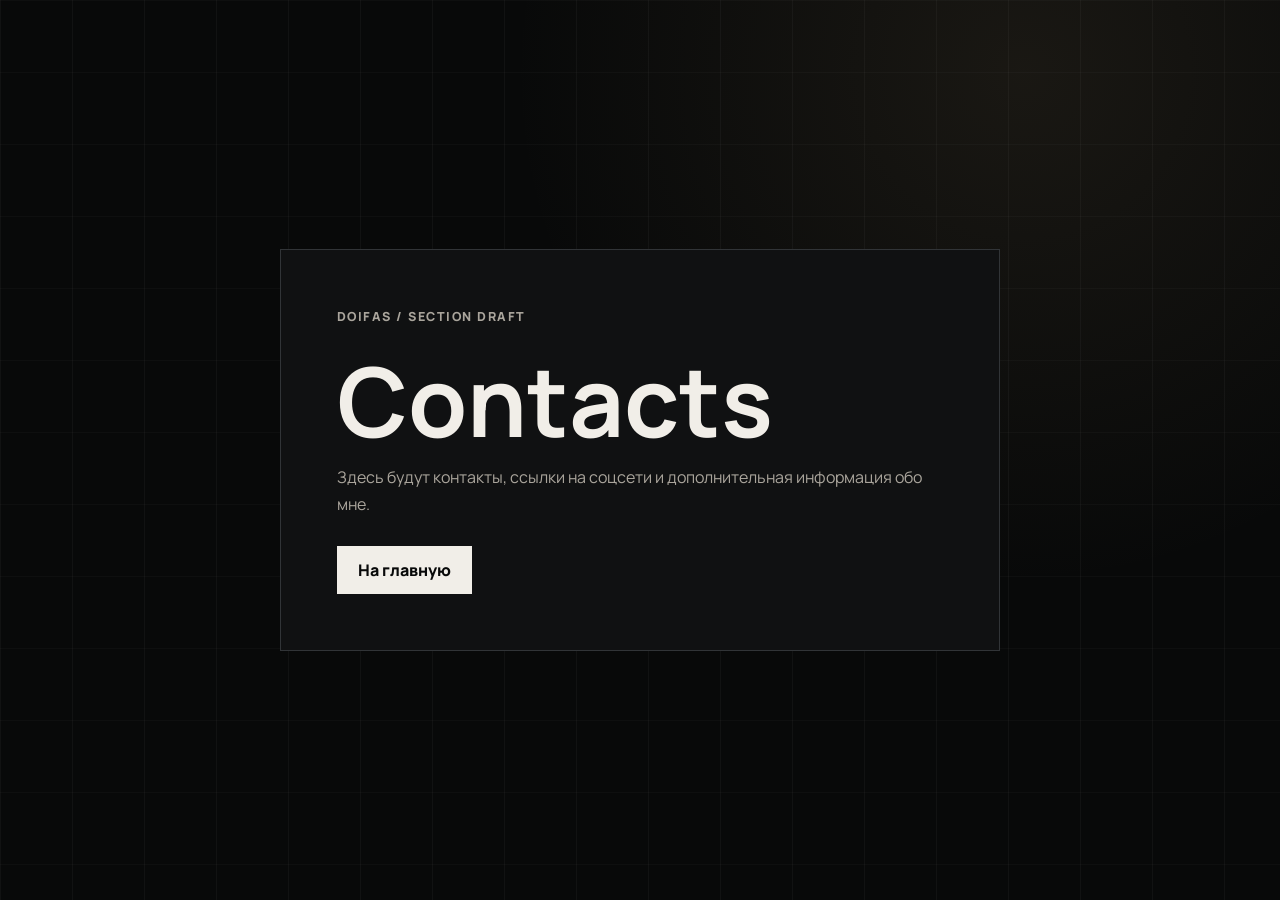
==== about.html @ 1c5f535f "Initial doifas.dev" ====
<!doctype html>
<html lang="ru">
  <head>
    <meta charset="UTF-8" />
    <meta name="viewport" content="width=device-width, initial-scale=1.0" />
    <title>DOIFAS — About / Contacts</title>
    <link rel="preconnect" href="https://fonts.googleapis.com" />
    <link rel="preconnect" href="https://fonts.gstatic.com" crossorigin />
    <link href="https://fonts.googleapis.com/css2?family=Manrope:wght@400;700;800&display=swap" rel="stylesheet" />
    <link rel="stylesheet" href="styles.css" />
  </head>
  <body class="stub-page">
    <main class="stub-card">
      <p class="eyebrow">DOIFAS / Section draft</p>
      <h1>Contacts</h1>
      <!-- TODO: заменить контакты и добавить короткую расширенную биографию. -->
      <p>Здесь будут контакты, ссылки на соцсети и дополнительная информация обо мне.</p>
      <a class="button button--primary" href="index.html">На главную</a>
    </main>
  </body>
</html>
---- styles.css ----
@property --theme-bg {
  syntax: "<color>";
  inherits: true;
  initial-value: #080909;
}

@property --theme-grid-v {
  syntax: "<color>";
  inherits: true;
  initial-value: rgba(255, 255, 255, 0.035);
}

@property --theme-grid-h {
  syntax: "<color>";
  inherits: true;
  initial-value: rgba(255, 255, 255, 0.025);
}

@property --theme-glow {
  syntax: "<color>";
  inherits: true;
  initial-value: rgba(169, 143, 102, 0.11);
}

@property --theme-header {
  syntax: "<color>";
  inherits: true;
  initial-value: rgba(8, 9, 9, 0.88);
}

@property --theme-paper-opacity {
  syntax: "<number>";
  inherits: true;
  initial-value: 0;
}

:root {
  --grid-x: 0px;
  --grid-y: 0px;
  --theme-bg: #080909;
  --theme-grid-v: rgba(255, 255, 255, 0.035);
  --theme-grid-h: rgba(255, 255, 255, 0.025);
  --theme-glow: rgba(169, 143, 102, 0.11);
  --theme-header: rgba(8, 9, 9, 0.88);
  --theme-paper-opacity: 0;
  --bg: #080909;
  --surface: #101112;
  --surface-strong: #17191a;
  --surface-muted: #202224;
  --line: #313437;
  --line-soft: rgba(255, 255, 255, 0.08);
  --text: #f1eee8;
  --muted: #aaa59c;
  --muted-strong: #d0cbc2;
  --accent: #a98f66;
  --accent-dark: #514633;
  --shadow: rgba(0, 0, 0, 0.42);
  --max-width: 1180px;
  --radius: 8px;
}

* {
  box-sizing: border-box;
}

html {
  scroll-behavior: smooth;
  transition:
    --theme-bg 920ms cubic-bezier(0.2, 0.78, 0.25, 1),
    --theme-grid-v 920ms cubic-bezier(0.2, 0.78, 0.25, 1),
    --theme-grid-h 920ms cubic-bezier(0.2, 0.78, 0.25, 1),
    --theme-glow 920ms cubic-bezier(0.2, 0.78, 0.25, 1),
    --theme-header 920ms cubic-bezier(0.2, 0.78, 0.25, 1);
}

body {
  min-width: 320px;
  margin: 0;
  color: var(--text);
  background:
    linear-gradient(90deg, var(--theme-grid-v) 1px, transparent 1px) var(--grid-x) var(--grid-y) / 72px 72px,
    linear-gradient(var(--theme-grid-h) 1px, transparent 1px) var(--grid-x) var(--grid-y) / 72px 72px,
    radial-gradient(circle at 80% 8%, var(--theme-glow), transparent 32rem),
    var(--theme-bg);
  font-family: "Manrope", "Inter", "IBM Plex Sans", Arial, sans-serif;
  letter-spacing: 0;
}

body.page {
  overflow-x: hidden;
}

body.page::before {
  content: "";
  position: fixed;
  inset: 0;
  z-index: -1;
  pointer-events: none;
  opacity: var(--theme-paper-opacity);
  background:
    radial-gradient(ellipse at 18% 22%, rgba(255, 248, 231, 0.42), transparent 34rem),
    radial-gradient(ellipse at 88% 14%, rgba(185, 143, 101, 0.18), transparent 30rem),
    linear-gradient(102deg, transparent 0 16%, rgba(120, 94, 66, 0.065) 16.1% 16.25%, transparent 16.35% 48%, rgba(120, 94, 66, 0.05) 48.1% 48.25%, transparent 48.35% 100%),
    radial-gradient(circle at 30% 40%, rgba(77, 59, 42, 0.09) 0 1px, transparent 1px);
  background-size: auto, auto, auto, 26px 26px;
  transition: opacity 920ms cubic-bezier(0.2, 0.78, 0.25, 1);
}

.page-transition {
  position: fixed;
  inset: 0;
  z-index: 1000;
  pointer-events: none;
  opacity: 0;
  background:
    radial-gradient(circle at 76% 24%, rgba(147, 119, 86, 0.22), transparent 34rem),
    linear-gradient(135deg, rgba(7, 8, 8, 0.1) 0%, rgba(22, 20, 18, 0.82) 45%, rgba(104, 92, 74, 0.9) 72%, rgba(14, 12, 11, 0.96) 100%);
  backdrop-filter: blur(0);
  transition:
    opacity 760ms cubic-bezier(0.22, 0.82, 0.28, 1),
    backdrop-filter 760ms cubic-bezier(0.22, 0.82, 0.28, 1);
}

.page-transition::before {
  content: "";
  position: absolute;
  inset: 0;
  opacity: 0.1;
  background-image:
    linear-gradient(rgba(255, 255, 255, 0.07) 1px, transparent 1px),
    linear-gradient(90deg, rgba(255, 255, 255, 0.05) 1px, transparent 1px);
  background-size: 96px 96px;
  mix-blend-mode: screen;
}

.page-transition::after {
  content: "";
  position: absolute;
  inset: 0;
  opacity: 0.13;
  background-image:
    radial-gradient(circle at 20% 30%, rgba(255, 255, 255, 0.18) 0 1px, transparent 1px),
    radial-gradient(circle at 70% 60%, rgba(0, 0, 0, 0.22) 0 1px, transparent 1px);
  background-size: 18px 18px, 23px 23px;
}

.is-transitioning .page-transition {
  opacity: 1;
  backdrop-filter: blur(5px);
}

.is-transitioning.transition-novel .page-transition {
  background:
    radial-gradient(circle at 72% 18%, rgba(237, 223, 199, 0.26), transparent 35rem),
    linear-gradient(135deg, rgba(7, 8, 8, 0.42) 0%, rgba(61, 58, 52, 0.74) 36%, rgba(190, 179, 159, 0.78) 68%, rgba(218, 207, 188, 0.86) 100%);
}

.is-transitioning.transition-novel .page-transition::before {
  opacity: 0.34;
  background:
    linear-gradient(115deg, rgba(7, 8, 8, 0.86) 0%, rgba(67, 63, 55, 0.76) 34%, rgba(188, 177, 157, 0.68) 62%, rgba(232, 224, 210, 0.72) 100%),
    linear-gradient(rgba(63, 55, 47, 0.12) 1px, transparent 1px),
    linear-gradient(90deg, rgba(63, 55, 47, 0.1) 1px, transparent 1px);
  background-position: 0 0, 0 0, 0 0;
  background-size: 220% 100%, 96px 96px, 96px 96px;
  animation: novel-veil-drift 920ms cubic-bezier(0.2, 0.78, 0.25, 1) both;
  mix-blend-mode: normal;
}

.is-transitioning.transition-novel {
  --theme-bg: #e2dacb;
  --theme-grid-v: rgba(76, 66, 55, 0);
  --theme-grid-h: rgba(76, 66, 55, 0);
  --theme-glow: rgba(194, 160, 119, 0.24);
  --theme-header: rgba(224, 216, 202, 0.86);
  --theme-paper-opacity: 1;
  --accent: #94714e;
  --accent-dark: #d5c5aa;
}

.is-transitioning.transition-seversk {
  --theme-bg: #080a09;
  --theme-grid-v: rgba(132, 145, 97, 0.045);
  --theme-grid-h: rgba(132, 145, 97, 0.03);
  --theme-glow: rgba(101, 116, 76, 0.24);
  --theme-header: rgba(8, 10, 9, 0.92);
  --theme-paper-opacity: 0;
  --accent: #8f9a69;
  --accent-dark: #171b14;
}

.is-transitioning.transition-seversk .page-transition {
  background:
    radial-gradient(circle at 74% 18%, rgba(119, 132, 87, 0.2), transparent 32rem),
    radial-gradient(circle at 16% 82%, rgba(68, 76, 62, 0.2), transparent 28rem),
    linear-gradient(135deg, rgba(5, 7, 7, 0.16) 0%, rgba(12, 15, 14, 0.82) 38%, rgba(40, 45, 38, 0.9) 72%, rgba(9, 11, 10, 0.97) 100%);
}

.is-transitioning.transition-seversk .page-transition::before {
  opacity: 0.24;
  background:
    radial-gradient(ellipse at 20% 34%, transparent 0 38px, rgba(143, 154, 105, 0.14) 39px 40px, transparent 41px 74px),
    radial-gradient(ellipse at 70% 58%, transparent 0 46px, rgba(143, 154, 105, 0.11) 47px 48px, transparent 49px 88px),
    linear-gradient(108deg, transparent 0 26%, rgba(143, 154, 105, 0.11) 26.1% 26.22%, transparent 26.32% 62%, rgba(143, 154, 105, 0.08) 62.1% 62.22%, transparent 62.32% 100%),
    linear-gradient(rgba(143, 154, 105, 0.065) 1px, transparent 1px),
    linear-gradient(90deg, rgba(143, 154, 105, 0.045) 1px, transparent 1px);
  background-position: 0 0, 0 0, 0 0, 0 0, 0 0;
  background-size: 420px 280px, 520px 340px, 220% 100%, 120px 120px, 120px 120px;
  animation: seversk-veil-drift 880ms cubic-bezier(0.2, 0.78, 0.25, 1) both;
  mix-blend-mode: normal;
}

.is-transitioning.transition-home {
  --theme-bg: #050606;
  --theme-grid-v: rgba(255, 255, 255, 0.034);
  --theme-grid-h: rgba(255, 255, 255, 0.024);
  --theme-glow: rgba(169, 143, 102, 0.12);
  --theme-header: rgba(5, 6, 6, 0.86);
  --theme-paper-opacity: 0;
}

.is-transitioning.transition-home .page-transition {
  background:
    radial-gradient(circle at 22% 18%, rgba(169, 143, 102, 0.08), transparent 30rem),
    linear-gradient(135deg, rgba(31, 33, 32, 0.78) 0%, rgba(11, 12, 12, 0.9) 46%, rgba(5, 6, 6, 0.98) 100%);
}

.is-transitioning.transition-home .page-transition::before {
  opacity: 0.16;
}

@keyframes novel-veil-drift {
  from {
    background-position: 0% 0, 0 0, 0 0;
  }

  to {
    background-position: 100% 0, 10px 6px, 10px 6px;
  }
}

@keyframes seversk-veil-drift {
  from {
    background-position: 0 0, 0 0, 0% 0, 0 0, 0 0;
  }

  to {
    background-position: 18px 10px, -16px 12px, 100% 0, 8px 8px, 8px 8px;
  }
}

a {
  color: inherit;
  text-decoration: none;
}

.site-shell {
  width: min(100% - 32px, var(--max-width));
  margin: 0 auto;
}

.site-header {
  position: sticky;
  top: 0;
  z-index: 10;
  display: flex;
  align-items: center;
  justify-content: space-between;
  min-height: 76px;
  border-bottom: 1px solid var(--line-soft);
  background: var(--theme-header);
  backdrop-filter: blur(18px);
}

.brand-mark {
  display: inline-flex;
  align-items: center;
  gap: 12px;
  font-weight: 800;
  letter-spacing: 0;
}

.brand-mark__symbol {
  display: grid;
  width: 52px;
  height: 34px;
  place-items: center;
  overflow: hidden;
  border: 1px solid var(--line);
  background: transparent;
}

.brand-mark__symbol img {
  display: block;
  width: 88%;
  height: 88%;
  object-fit: contain;
}

.brand-mark__text {
  font-size: 0.95rem;
}

.site-nav {
  display: flex;
  align-items: center;
  gap: 8px;
}

.site-nav a {
  padding: 10px 12px;
  color: var(--muted);
  font-size: 0.9rem;
  font-weight: 700;
  transition: color 180ms ease, background-color 180ms ease;
}

.site-nav a:hover,
.site-nav a:focus-visible {
  background: rgba(255, 255, 255, 0.055);
  color: var(--text);
  outline: none;
}

.nav-toggle {
  display: none;
  width: 42px;
  height: 42px;
  border: 1px solid var(--line);
  background: var(--surface);
  color: var(--text);
  cursor: pointer;
}

.nav-toggle span {
  display: block;
  width: 18px;
  height: 2px;
  margin: 5px auto;
  background: currentColor;
  transition: transform 180ms ease;
}

.nav-toggle[aria-expanded="true"] span:first-child {
  transform: translateY(3.5px) rotate(45deg);
}

.nav-toggle[aria-expanded="true"] span:last-child {
  transform: translateY(-3.5px) rotate(-45deg);
}

.hero {
  display: grid;
  grid-template-columns: minmax(0, 1fr) 360px;
  gap: clamp(28px, 6vw, 76px);
  align-items: end;
  min-height: calc(100vh - 76px);
  padding: clamp(56px, 9vw, 118px) 0 clamp(48px, 7vw, 86px);
  border-bottom: 1px solid var(--line-soft);
}

.eyebrow {
  margin: 0 0 16px;
  color: var(--accent);
  font-size: 0.78rem;
  font-weight: 800;
  letter-spacing: 0.12em;
  text-transform: uppercase;
}

.hero h1 {
  margin: 0;
  max-width: 760px;
  font-size: clamp(3.25rem, 7.4vw, 7.15rem);
  line-height: 0.92;
  font-weight: 800;
  letter-spacing: 0;
}

.hero__identity {
  display: flex;
  flex-wrap: wrap;
  gap: 10px 18px;
  margin-top: 28px;
  color: var(--muted-strong);
  font-weight: 800;
}

.hero__identity span:first-child {
  color: var(--text);
}

.hero__text {
  max-width: 720px;
  margin: 28px 0 0;
  color: var(--muted);
  font-size: clamp(1.05rem, 1.55vw, 1.3rem);
  line-height: 1.62;
}

.hero__actions {
  display: flex;
  flex-wrap: wrap;
  gap: 12px;
  margin-top: 34px;
}

.button {
  display: inline-flex;
  align-items: center;
  justify-content: center;
  min-height: 48px;
  padding: 0 20px;
  border: 1px solid var(--line);
  font-weight: 800;
  transition: transform 180ms ease, border-color 180ms ease, background-color 180ms ease;
}

.button:hover,
.button:focus-visible {
  transform: translateY(-2px);
  outline: none;
}

.button--primary {
  background: var(--text);
  border-color: var(--text);
  color: var(--bg);
}

.button--secondary {
  background: rgba(255, 255, 255, 0.045);
  color: var(--text);
}

.button--secondary:hover,
.button--secondary:focus-visible {
  border-color: var(--accent);
}

.hero-panel {
  min-height: 360px;
  padding: 24px;
  border: 1px solid var(--line);
  background:
    linear-gradient(135deg, rgba(255, 255, 255, 0.07), transparent 38%),
    var(--surface);
  box-shadow: 0 24px 70px var(--shadow);
}

.hero-panel__line {
  width: 100%;
  height: 8px;
  margin-bottom: 90px;
  background: repeating-linear-gradient(
    90deg,
    var(--accent) 0 18px,
    var(--accent-dark) 18px 34px,
    var(--surface-muted) 34px 46px
  );
}

.hero-panel__label {
  display: block;
  margin-bottom: 8px;
  color: var(--muted);
  font-size: 0.78rem;
  font-weight: 800;
  text-transform: uppercase;
}

.hero-panel strong {
  display: block;
  max-width: 260px;
  font-size: 2rem;
  line-height: 1.05;
}

.hero-panel__grid {
  display: grid;
  grid-template-columns: 1fr 1fr;
  gap: 1px;
  margin-top: 32px;
  background: var(--line);
}

.hero-panel__grid span {
  min-height: 68px;
  padding: 12px;
  background: var(--surface-strong);
  color: var(--muted-strong);
  font-size: 0.82rem;
  font-weight: 800;
}

.section-block {
  padding: clamp(64px, 9vw, 112px) 0;
  border-bottom: 1px solid var(--line-soft);
}

.section-heading {
  max-width: 720px;
  margin-bottom: 34px;
}

.section-heading h2 {
  margin: 0;
  font-size: clamp(2.5rem, 6vw, 5.6rem);
  line-height: 0.95;
  font-weight: 800;
}

.section-heading--split {
  display: grid;
  grid-template-columns: minmax(0, 1fr) minmax(260px, 400px);
  gap: 28px;
  max-width: none;
  align-items: end;
}

.section-heading--split > p {
  margin: 0 0 8px;
  color: var(--muted);
  line-height: 1.6;
}

.section-lead {
  max-width: 930px;
  margin: 0;
  color: var(--muted-strong);
  font-size: clamp(1.18rem, 2vw, 1.6rem);
  line-height: 1.72;
}

.focus-grid {
  display: grid;
  grid-template-columns: repeat(4, minmax(0, 1fr));
  border: 1px solid var(--line);
  background: var(--line);
  gap: 1px;
}

.focus-card {
  min-height: 260px;
  padding: 24px;
  background: var(--surface);
  transition: background-color 180ms ease, transform 180ms ease;
}

.focus-card:hover {
  background: var(--surface-strong);
  transform: translateY(-2px);
}

.focus-card__number {
  color: var(--accent);
  font-weight: 800;
}

.focus-card h3 {
  margin: 76px 0 16px;
  font-size: 1.35rem;
  line-height: 1.1;
}

.focus-card p {
  margin: 0;
  color: var(--muted);
  line-height: 1.6;
}

.photo-grid {
  display: grid;
  grid-template-columns: repeat(6, minmax(0, 1fr));
  grid-auto-rows: 130px;
  gap: 12px;
}

.photo-tile {
  position: relative;
  overflow: hidden;
  min-height: 0;
  margin: 0;
  border: 1px solid var(--line);
  background: var(--surface-strong);
}

.photo-tile::before,
.photo-tile::after {
  content: "";
  position: absolute;
  pointer-events: none;
}

.photo-tile::before {
  inset: 0;
  z-index: 1;
  background:
    repeating-linear-gradient(0deg, rgba(255, 255, 255, 0.035) 0 1px, transparent 1px 3px),
    radial-gradient(circle at 20% 10%, rgba(255, 255, 255, 0.05), transparent 22rem);
  mix-blend-mode: overlay;
  opacity: 0.18;
}

.photo-tile::after {
  inset: 12px;
  z-index: 2;
  border: 1px solid rgba(255, 255, 255, 0.08);
}

.photo-tile img {
  display: block;
  width: 100%;
  height: 100%;
  object-fit: cover;
  filter: grayscale(1) contrast(1.05) brightness(0.82);
  transform: scale(1);
  transition: filter 520ms ease, transform 520ms ease;
}

.photo-tile:hover img,
.photo-tile:focus-within img {
  filter: grayscale(0) contrast(1.02) brightness(0.92);
  transform: scale(1.03);
}

.photo-tile figcaption {
  position: absolute;
  left: 18px;
  bottom: 16px;
  z-index: 3;
  color: var(--muted-strong);
  font-size: 0.78rem;
  font-weight: 800;
  letter-spacing: 0.12em;
  text-transform: uppercase;
  text-shadow: 0 2px 18px rgba(0, 0, 0, 0.62);
}

.photo-1 {
  grid-column: 1 / span 4;
  grid-row: 1 / span 3;
}

.photo-1 img {
  object-position: 50% 44%;
}

.photo-2 {
  grid-column: 5 / span 2;
  grid-row: 1 / span 4;
}

.photo-2 img {
  object-position: 62% 42%;
}

.photo-3 {
  grid-column: 1 / span 2;
  grid-row: 4 / span 3;
}

.photo-3 img {
  object-position: 50% 23%;
}

.photo-4 {
  grid-column: 3 / span 4;
  grid-row: 5 / span 2;
}

.photo-4 img {
  object-position: 50% 46%;
}

.gateway-grid {
  display: grid;
  grid-template-columns: repeat(4, minmax(0, 1fr));
  gap: 12px;
}

.gateway-card {
  --gateway-title-block: clamp(5.64rem, 9.03vw, 9.45rem);
  position: relative;
  display: flex;
  min-height: clamp(420px, 37vw, 520px);
  flex-direction: column;
  justify-content: space-between;
  overflow: hidden;
  padding: 24px;
  border: 1px solid var(--line);
  background:
    linear-gradient(135deg, rgba(255, 255, 255, 0.055), transparent 42%),
    var(--surface);
  transition: transform 220ms ease, border-color 220ms ease, background-color 220ms ease;
}

.gateway-card::before,
.gateway-card::after {
  content: "";
  position: absolute;
  inset: 0;
  pointer-events: none;
}

.gateway-card::before {
  z-index: 0;
  background-image: var(--project-cover);
  background-position: center;
  background-size: cover;
  opacity: 0.08;
  filter: grayscale(1) contrast(1.06) brightness(0.72);
  transform: scale(1.02);
  transition: opacity 520ms ease, transform 520ms ease;
}

.gateway-card::after {
  z-index: 1;
  background:
    linear-gradient(180deg, rgba(8, 9, 9, 0.72), rgba(8, 9, 9, 0.42) 42%, rgba(8, 9, 9, 0.9)),
    repeating-linear-gradient(0deg, rgba(255, 255, 255, 0.032) 0 1px, transparent 1px 4px);
  opacity: 0.9;
}

.gateway-card--seversk {
  --project-cover: url("images/projects/seversk-cover.jpg");
}

.gateway-card--visual-novel {
  --project-cover: url("images/projects/visual-novel-cover.jpg");
}

.gateway-card--music {
  --project-cover: url("images/projects/music-cover.jpg");
}

.gateway-card--resume {
  --project-cover: url("images/projects/resume-cover.jpg");
}

.gateway-card:hover,
.gateway-card:focus-visible {
  transform: translateY(-4px);
  border-color: rgba(169, 143, 102, 0.72);
  background: var(--surface-strong);
  outline: none;
}

.gateway-card:hover::before,
.gateway-card:focus-visible::before {
  opacity: 0.58;
  transform: scale(1.055);
}

.gateway-card__meta,
.gateway-card__content,
.gateway-card strong {
  position: relative;
  z-index: 2;
}

.gateway-card__meta {
  display: grid;
  min-height: 64px;
  gap: 8px;
}

.gateway-card__meta span {
  color: var(--accent);
  font-size: 0.72rem;
  font-weight: 800;
  letter-spacing: 0.1em;
  text-transform: uppercase;
}

.gateway-card__meta span:last-child {
  width: fit-content;
  padding-top: 10px;
  border-top: 1px solid rgba(255, 255, 255, 0.18);
  color: var(--muted-strong);
}

.gateway-card__content h3 {
  max-width: 12ch;
  margin: 0 0 16px;
  min-height: var(--gateway-title-block);
  display: flex;
  align-items: flex-end;
  font-size: clamp(2rem, 3.2vw, 3.35rem);
  line-height: 0.94;
  font-weight: 800;
}

.gateway-card--resume .gateway-card__content h3 {
  max-width: none;
  font-size: clamp(1.55rem, 1.85vw, 1.95rem);
  white-space: nowrap;
  overflow-wrap: normal;
}

.gateway-card__content p {
  margin: 0;
  color: var(--muted);
  font-size: 0.95rem;
  line-height: 1.58;
}

.gateway-card strong {
  color: var(--text);
  font-size: 0.82rem;
  letter-spacing: 0.08em;
  text-transform: uppercase;
}

.modal-backdrop {
  position: fixed;
  inset: 0;
  z-index: 900;
  display: grid;
  place-items: center;
  padding: 24px;
  background: rgba(0, 0, 0, 0.48);
  backdrop-filter: blur(8px);
  opacity: 0;
  pointer-events: none;
  transition: opacity 360ms ease;
}

.modal-backdrop.is-open {
  opacity: 1;
  pointer-events: auto;
}

.music-modal {
  position: relative;
  width: min(100%, 720px);
  max-height: min(86vh, 760px);
  overflow: auto;
  padding: clamp(28px, 5vw, 46px);
  border: 1px solid rgba(169, 143, 102, 0.36);
  background:
    linear-gradient(135deg, rgba(169, 143, 102, 0.08), transparent 42%),
    linear-gradient(180deg, rgba(23, 25, 26, 0.98), rgba(12, 13, 13, 0.98));
  box-shadow: 0 28px 90px rgba(0, 0, 0, 0.58);
  opacity: 0;
  transform: translateY(20px);
  transition: opacity 360ms ease, transform 360ms ease;
}

.modal-backdrop.is-open .music-modal {
  opacity: 1;
  transform: translateY(0);
}

.modal-close {
  position: absolute;
  top: 18px;
  right: 18px;
  min-height: 38px;
  padding: 0 14px;
  border: 1px solid var(--line);
  background: rgba(255, 255, 255, 0.035);
  color: var(--muted-strong);
  font: inherit;
  font-size: 0.78rem;
  font-weight: 800;
  letter-spacing: 0.08em;
  text-transform: uppercase;
  cursor: pointer;
  transition: border-color 180ms ease, transform 180ms ease, background-color 180ms ease;
}

.modal-close:hover,
.modal-close:focus-visible {
  transform: translateY(-2px);
  border-color: var(--accent);
  background: rgba(255, 255, 255, 0.06);
  outline: none;
}

.music-modal h2 {
  margin: 8px 0 10px;
  font-size: clamp(4.2rem, 11vw, 8.5rem);
  line-height: 0.82;
  font-weight: 800;
}

.music-modal__subtitle {
  margin: 0;
  color: var(--muted-strong);
  font-size: clamp(1rem, 2vw, 1.2rem);
  font-weight: 800;
}

.music-modal__copy {
  max-width: 520px;
  margin: 26px 0;
  color: var(--muted);
  font-size: 1.02rem;
  line-height: 1.62;
}

.music-links {
  display: grid;
  gap: 10px;
}

.music-links a {
  display: grid;
  grid-template-columns: minmax(0, 1fr) auto;
  gap: 8px 18px;
  align-items: end;
  min-height: 112px;
  padding: 18px;
  border: 1px solid var(--line);
  background:
    linear-gradient(135deg, rgba(255, 255, 255, 0.045), transparent 58%),
    rgba(255, 255, 255, 0.026);
  transition: transform 220ms ease, border-color 220ms ease, background-color 220ms ease;
}

.music-links a:hover,
.music-links a:focus-visible {
  transform: translateY(-3px);
  border-color: rgba(169, 143, 102, 0.72);
  background-color: rgba(255, 255, 255, 0.05);
  outline: none;
}

.music-links span,
.music-links strong {
  color: var(--text);
  font-weight: 800;
}

.music-links span {
  font-size: clamp(1.5rem, 3vw, 2.2rem);
  line-height: 1;
}

.music-links small {
  color: var(--muted);
  line-height: 1.4;
}

.music-links strong {
  grid-row: span 2;
  font-size: 0.78rem;
  letter-spacing: 0.08em;
  text-transform: uppercase;
}

body.is-modal-open {
  overflow: hidden;
}

.site-footer {
  display: flex;
  align-items: center;
  justify-content: space-between;
  gap: 24px;
  padding: 34px 0 44px;
  color: var(--muted);
}

.site-footer strong,
.site-footer span {
  display: block;
}

.site-footer strong {
  color: var(--text);
  font-size: 1.2rem;
}

.footer-links {
  display: flex;
  flex-wrap: wrap;
  gap: 14px;
}

.footer-links a {
  font-weight: 800;
  transition: color 180ms ease;
}

.footer-links a:hover,
.footer-links a:focus-visible {
  color: var(--accent);
  outline: none;
}

html.has-js .section-reveal {
  opacity: 0;
  transform: translateY(16px);
  transition: opacity 520ms ease, transform 520ms ease;
}

html.has-js .section-reveal.is-visible {
  opacity: 1;
  transform: translateY(0);
}

.stub-page {
  display: grid;
  min-height: 100vh;
  place-items: center;
  padding: 32px;
}

.stub-card {
  width: min(100%, 720px);
  padding: clamp(28px, 6vw, 56px);
  border: 1px solid var(--line);
  background: var(--surface);
}

.stub-card h1 {
  margin: 0 0 18px;
  font-size: clamp(2.6rem, 8vw, 6rem);
  line-height: 0.95;
}

.stub-card p {
  margin: 0 0 28px;
  color: var(--muted);
  line-height: 1.7;
}

/* INTERVIEW.LOG page */
.interview-page {
  --interview-surface: rgba(15, 16, 16, 0.88);
  --interview-surface-strong: rgba(20, 21, 21, 0.94);
  --interview-line: rgba(255, 255, 255, 0.12);
  --interview-line-soft: rgba(255, 255, 255, 0.075);
  --interview-muted: #aaa49a;
  --interview-title-size: clamp(4rem, 9vw, 8.25rem);
  --interview-question-size: clamp(1.55rem, 2.2vw, 2.45rem);
  --interview-body-size: clamp(1rem, 1.05vw, 1.12rem);
  background:
    radial-gradient(circle at 76% 8%, rgba(169, 143, 102, 0.1), transparent 30rem),
    linear-gradient(120deg, transparent 0 21%, rgba(255, 255, 255, 0.026) 21.05% 21.14%, transparent 21.24% 62%, rgba(169, 143, 102, 0.035) 62.05% 62.16%, transparent 62.26% 100%),
    linear-gradient(90deg, var(--theme-grid-v) 1px, transparent 1px) var(--grid-x) var(--grid-y) / 72px 72px,
    linear-gradient(var(--theme-grid-h) 1px, transparent 1px) var(--grid-x) var(--grid-y) / 72px 72px,
    var(--theme-bg);
}

.interview-shell {
  position: relative;
  z-index: 1;
}

.interview-log {
  display: grid;
  gap: clamp(42px, 7vw, 88px);
  padding-bottom: clamp(42px, 7vw, 86px);
}

.interview-hero {
  display: grid;
  min-height: min(760px, calc(100vh - 76px));
  align-content: center;
  padding: clamp(54px, 8vw, 110px) 0 clamp(42px, 6vw, 76px);
  border-bottom: 1px solid var(--interview-line-soft);
}

.interview-hero h1 {
  max-width: 100%;
  margin: 18px 0 0;
  color: var(--text);
  font-size: var(--interview-title-size);
  font-weight: 800;
  line-height: 0.82;
  white-space: nowrap;
  overflow-wrap: anywhere;
}

.interview-identity {
  display: flex;
  flex-wrap: wrap;
  gap: 10px 18px;
  margin-top: 28px;
  color: var(--text);
  font-weight: 800;
}

.interview-identity span {
  color: var(--muted-strong);
}

.interview-hero > p:not(.eyebrow) {
  max-width: 760px;
  margin: 34px 0 0;
  color: var(--interview-muted);
  font-size: clamp(1.08rem, 1.5vw, 1.32rem);
  line-height: 1.7;
}

.interview-grid {
  display: grid;
  grid-template-columns: repeat(2, minmax(0, 1fr));
  gap: 18px;
}

.interview-card {
  position: relative;
  min-height: 300px;
  padding: clamp(24px, 3.4vw, 42px);
  border: 1px solid var(--interview-line);
  background:
    linear-gradient(135deg, rgba(169, 143, 102, 0.07), transparent 46%),
    repeating-linear-gradient(0deg, rgba(255, 255, 255, 0.018) 0 1px, transparent 1px 5px),
    var(--interview-surface);
  transition: transform 260ms ease, border-color 260ms ease, background-color 260ms ease;
}

.interview-card::after {
  content: "";
  position: absolute;
  top: 18px;
  right: 18px;
  width: 34px;
  height: 1px;
  background: rgba(169, 143, 102, 0.42);
}

.interview-card:hover {
  transform: translateY(-3px);
  border-color: rgba(169, 143, 102, 0.32);
}

.interview-card span,
.interview-thanks .eyebrow {
  display: block;
  margin-bottom: 28px;
  color: var(--accent);
  font-size: 0.74rem;
  font-weight: 800;
  letter-spacing: 0.08em;
  text-transform: uppercase;
}

.interview-card h2,
.interview-thanks h2 {
  max-width: 820px;
  margin: 0;
  color: var(--text);
  font-size: var(--interview-question-size);
  font-weight: 800;
  line-height: 1.05;
}

.interview-card p,
.interview-thanks p:not(.eyebrow) {
  max-width: 760px;
  margin: 26px 0 0;
  color: var(--interview-muted);
  font-size: var(--interview-body-size);
  line-height: 1.76;
}

.interview-card--compact {
  min-height: 240px;
}

.interview-card--wide,
.interview-thanks {
  grid-column: 1 / -1;
}

.interview-thanks {
  padding: clamp(30px, 5vw, 58px);
  border: 1px solid rgba(169, 143, 102, 0.28);
  background:
    linear-gradient(135deg, rgba(169, 143, 102, 0.1), transparent 54%),
    var(--interview-surface-strong);
  box-shadow: 0 26px 80px rgba(0, 0, 0, 0.32);
}

@media (max-width: 920px) {
  .hero {
    grid-template-columns: 1fr;
    min-height: auto;
  }

  .hero-panel {
    min-height: auto;
  }

  .hero-panel__line {
    margin-bottom: 52px;
  }

  .focus-grid {
    grid-template-columns: repeat(2, minmax(0, 1fr));
  }

  .section-heading--split {
    grid-template-columns: 1fr;
  }

  .photo-grid {
    grid-template-columns: repeat(4, minmax(0, 1fr));
    grid-auto-rows: 120px;
  }

  .photo-1 {
    grid-column: 1 / span 4;
    grid-row: span 2;
  }

  .photo-2 {
    grid-column: 1 / span 2;
    grid-row: span 3;
  }

  .photo-3 {
    grid-column: 3 / span 2;
    grid-row: span 3;
  }

  .photo-4 {
    grid-column: 1 / span 4;
    grid-row: span 2;
  }

  .gateway-grid {
    grid-template-columns: 1fr 1fr;
  }

  .gateway-card {
    min-height: 430px;
  }

  .interview-grid {
    grid-template-columns: 1fr;
  }

  .interview-card {
    min-height: auto;
  }
}

@media (max-width: 680px) {
  .site-shell {
    width: min(100% - 22px, var(--max-width));
  }

  .site-header {
    min-height: 66px;
  }

  .nav-toggle {
    display: block;
  }

  .site-nav {
    position: absolute;
    top: 66px;
    right: 0;
    left: 0;
    display: none;
    flex-direction: column;
    align-items: stretch;
    padding: 10px;
    border: 1px solid var(--line);
    background: rgba(16, 17, 18, 0.98);
  }

  .site-nav.is-open {
    display: flex;
  }

  .site-nav a {
    padding: 14px;
  }

  .hero h1 {
    font-size: clamp(2.55rem, 13.5vw, 4.2rem);
  }

  .hero__identity {
    display: grid;
  }

  .hero__actions,
  .button {
    width: 100%;
  }

  .focus-grid,
  .photo-grid,
  .gateway-grid {
    grid-template-columns: 1fr;
  }

  .photo-grid {
    grid-auto-rows: auto;
  }

  .photo-tile {
    aspect-ratio: 1 / 1.08;
    grid-column: auto;
    grid-row: auto;
  }

  .gateway-card {
    min-height: 390px;
  }

  .modal-backdrop {
    padding: 16px;
  }

  .music-modal {
    padding: 28px;
  }

  .music-links a {
    grid-template-columns: 1fr;
    align-items: start;
  }

  .music-links strong {
    grid-row: auto;
  }

  .site-footer {
    align-items: flex-start;
    flex-direction: column;
  }

  .interview-page {
    --interview-title-size: clamp(3rem, 15vw, 4.8rem);
    --interview-question-size: clamp(1.45rem, 8vw, 2.1rem);
    --interview-body-size: 1rem;
  }

  .interview-log {
    gap: 34px;
  }

  .interview-hero {
    min-height: auto;
    padding-top: 44px;
  }

  .interview-hero h1 {
    white-space: normal;
  }

  .interview-identity {
    display: grid;
    gap: 8px;
  }

  .interview-card,
  .interview-thanks {
    padding: 22px;
  }

  .interview-card span,
  .interview-thanks .eyebrow {
    margin-bottom: 22px;
  }
}

@media (prefers-reduced-motion: reduce) {
  :root {
    --grid-x: 0px;
    --grid-y: 0px;
  }

  *,
  *::before,
  *::after {
    scroll-behavior: auto !important;
    transition-duration: 0.01ms !important;
    animation-duration: 0.01ms !important;
    animation-iteration-count: 1 !important;
  }
}

/* Visual Novel case page */
.case-page {
  background:
    linear-gradient(90deg, var(--theme-grid-v) 1px, transparent 1px) 0 0 / 72px 72px,
    linear-gradient(var(--theme-grid-h) 1px, transparent 1px) 0 0 / 72px 72px,
    radial-gradient(circle at 78% 10%, var(--theme-glow), transparent 34rem),
    var(--theme-bg);
}

.case-page.interview-page {
  background:
    radial-gradient(circle at 76% 8%, rgba(169, 143, 102, 0.1), transparent 30rem),
    linear-gradient(120deg, transparent 0 21%, rgba(255, 255, 255, 0.026) 21.05% 21.14%, transparent 21.24% 62%, rgba(169, 143, 102, 0.035) 62.05% 62.16%, transparent 62.26% 100%),
    linear-gradient(90deg, var(--theme-grid-v) 1px, transparent 1px) var(--grid-x) var(--grid-y) / 72px 72px,
    linear-gradient(var(--theme-grid-h) 1px, transparent 1px) var(--grid-x) var(--grid-y) / 72px 72px,
    var(--theme-bg);
}

.visual-novel-case {
  --novel-bg: #e6dece;
  --novel-surface: rgba(250, 244, 231, 0.76);
  --novel-text: #1c1915;
  --novel-muted: #6d6253;
  --novel-accent: #9a714c;
  --novel-border: rgba(112, 86, 60, 0.18);
  --novel-shadow: 0 22px 70px rgba(92, 69, 46, 0.13);
  --theme-bg: var(--novel-bg);
  --theme-grid-v: rgba(76, 66, 55, 0);
  --theme-grid-h: rgba(76, 66, 55, 0);
  --theme-glow: rgba(204, 167, 119, 0.2);
  --theme-header: rgba(247, 239, 224, 0.94);
  --theme-paper-opacity: 1;
  --bg: var(--novel-bg);
  --surface: var(--novel-surface);
  --surface-strong: rgba(255, 250, 239, 0.88);
  --surface-muted: #d8cdb9;
  --line: var(--novel-border);
  --line-soft: rgba(112, 86, 60, 0.13);
  --text: var(--novel-text);
  --muted: var(--novel-muted);
  --muted-strong: #4b4237;
  --accent: var(--novel-accent);
  --accent-dark: #d7c1a1;
  --shadow: rgba(92, 69, 46, 0.13);
  --vn-warm: var(--novel-accent);
  --vn-soft: #514536;
  --vn-panel: var(--novel-surface);
}

.page-novel {
  background:
    radial-gradient(ellipse at 14% 16%, rgba(255, 250, 235, 0.82), transparent 36rem),
    radial-gradient(ellipse at 92% 8%, rgba(188, 137, 91, 0.13), transparent 34rem),
    radial-gradient(ellipse at 70% 80%, rgba(123, 97, 70, 0.08), transparent 38rem),
    linear-gradient(98deg, transparent 0 15%, rgba(118, 92, 62, 0.055) 15.05% 15.18%, transparent 15.28% 52%, rgba(118, 92, 62, 0.042) 52.05% 52.18%, transparent 52.28% 100%),
    radial-gradient(circle at 40% 30%, rgba(63, 49, 35, 0.055) 0 1px, transparent 1px),
    var(--novel-bg);
  background-size: auto, auto, auto, auto, 24px 24px, auto;
}

.page-novel .case-shell {
  position: relative;
  z-index: 1;
  animation: novel-page-in 560ms cubic-bezier(0.2, 0.78, 0.25, 1) both;
}

@keyframes novel-page-in {
  from {
    opacity: 0;
    transform: translateY(10px);
    filter: saturate(0.8);
  }

  to {
    opacity: 1;
    transform: translateY(0);
    filter: saturate(1);
  }
}

.case-shell {
  width: min(100% - 32px, var(--max-width));
}

.page-novel .site-header {
  border-bottom-color: var(--novel-border);
  box-shadow: 0 12px 40px rgba(92, 69, 46, 0.055);
}

.page-novel .brand-mark__symbol {
  border-color: var(--novel-border);
  background: transparent;
}

.site-nav--case {
  gap: 10px;
}

.case-hero {
  display: grid;
  grid-template-columns: minmax(0, 1fr) minmax(320px, 440px);
  gap: clamp(32px, 6vw, 82px);
  align-items: end;
  min-height: calc(100vh - 76px);
  padding: clamp(60px, 9vw, 112px) 0 clamp(54px, 7vw, 90px);
  border-bottom: 1px solid var(--line-soft);
}

.page-novel .case-hero {
  position: relative;
  align-items: center;
  min-height: auto;
  margin: clamp(26px, 5vw, 56px) 0 clamp(42px, 7vw, 86px);
  padding: clamp(36px, 6vw, 72px);
  overflow: hidden;
  border: 1px solid var(--novel-border);
  border-radius: 34px;
  background:
    linear-gradient(138deg, rgba(255, 250, 239, 0.72), rgba(238, 226, 204, 0.56)),
    var(--novel-surface);
  box-shadow: var(--novel-shadow);
}

.page-novel .case-hero::before {
  content: "";
  position: absolute;
  inset: 18px;
  border: 1px solid rgba(126, 99, 70, 0.1);
  border-radius: 24px;
  pointer-events: none;
}

.page-novel .case-hero::after {
  content: "";
  position: absolute;
  right: 42%;
  bottom: 12%;
  width: min(420px, 42vw);
  height: 1px;
  background: linear-gradient(90deg, transparent, rgba(128, 96, 64, 0.26), transparent);
  transform: rotate(-8deg);
}

.case-hero h1 {
  margin: 0;
  font-size: clamp(5.25rem, 8.4vw, 8.6rem);
  line-height: 0.84;
  font-weight: 800;
}

.page-novel .case-hero h1 {
  font-size: clamp(5rem, 7vw, 7rem);
  max-width: 8ch;
  letter-spacing: -0.015em;
}

.case-meta {
  display: flex;
  flex-wrap: wrap;
  gap: 10px;
  margin-top: 24px;
}

.case-meta span {
  padding: 8px 10px;
  border: 1px solid rgba(185, 144, 104, 0.38);
  color: var(--vn-soft);
  background: rgba(255, 255, 255, 0.035);
  font-size: 0.78rem;
  font-weight: 800;
  letter-spacing: 0.08em;
  text-transform: uppercase;
}

.page-novel .case-meta span {
  border-color: rgba(142, 106, 72, 0.2);
  border-radius: 999px;
  background: rgba(255, 250, 239, 0.44);
  color: var(--novel-muted);
}

.case-hero__lead {
  max-width: 760px;
  margin: 30px 0 0;
  color: var(--muted-strong);
  font-size: clamp(1.08rem, 1.55vw, 1.35rem);
  line-height: 1.72;
}

.page-novel .case-hero__lead {
  max-width: 680px;
}

.case-poster {
  position: relative;
  overflow: hidden;
  margin: 0;
  border: 1px solid rgba(185, 144, 104, 0.42);
  background: var(--surface);
  box-shadow: 0 24px 70px rgba(0, 0, 0, 0.34);
}

.page-novel .case-poster {
  border-color: rgba(111, 81, 56, 0.24);
  border-radius: 26px;
  box-shadow: 0 28px 80px rgba(79, 56, 36, 0.2);
}

.case-poster img {
  display: block;
  width: 100%;
  aspect-ratio: 0.68 / 1;
  object-fit: cover;
  filter: saturate(0.82) brightness(0.78);
}

.page-novel .case-poster img {
  filter: saturate(0.9) brightness(0.88);
}

.case-poster::after {
  content: "";
  position: absolute;
  inset: 14px;
  border: 1px solid rgba(255, 255, 255, 0.12);
  pointer-events: none;
}

.page-novel .case-poster::after {
  inset: 12px;
  border-color: rgba(241, 229, 208, 0.24);
  border-radius: 18px;
}

.case-poster figcaption {
  position: absolute;
  left: 24px;
  bottom: 22px;
  color: var(--vn-soft);
  font-size: 0.75rem;
  font-weight: 800;
  letter-spacing: 0.12em;
  text-transform: uppercase;
}

.page-novel .case-poster figcaption {
  color: #f1e8d6;
}

.case-section {
  padding: clamp(58px, 8vw, 96px) 0;
  border-bottom: 1px solid var(--line-soft);
}

.page-novel .case-section {
  padding: clamp(46px, 7vw, 84px) 0;
  border-bottom: 0;
  scroll-margin-top: 96px;
}

.page-novel .case-section--split,
.page-novel .case-two-column {
  padding: clamp(28px, 5vw, 54px);
  border: 1px solid var(--novel-border);
  border-radius: 30px;
  background:
    linear-gradient(135deg, rgba(255, 250, 240, 0.68), rgba(235, 223, 203, 0.42)),
    var(--novel-surface);
  box-shadow: var(--novel-shadow);
}

.page-novel .case-section--split {
  grid-template-columns: minmax(220px, 0.7fr) minmax(0, 1.3fr);
}

.page-novel .case-two-column:nth-of-type(3),
.page-novel .case-two-column:nth-of-type(6),
.page-novel .case-two-column:nth-of-type(8) {
  margin-inline: clamp(0px, 4vw, 56px) 0;
}

.case-section__heading {
  max-width: 760px;
  margin-bottom: 30px;
}

.page-novel .case-section__heading {
  margin-bottom: 34px;
}

.case-section h2 {
  margin: 0;
  font-size: clamp(2.3rem, 5.8vw, 5rem);
  line-height: 0.96;
  font-weight: 800;
}

.page-novel .case-section h2 {
  max-width: 760px;
  font-size: clamp(2.35rem, 5vw, 4.7rem);
  line-height: 1;
}

.case-section--split,
.case-two-column {
  display: grid;
  grid-template-columns: minmax(0, 0.8fr) minmax(0, 1.2fr);
  gap: clamp(28px, 5vw, 70px);
  align-items: start;
}

.case-copy p {
  margin: 0 0 18px;
  color: var(--muted-strong);
  font-size: 1.05rem;
  line-height: 1.75;
}

.page-novel .case-copy p {
  font-size: clamp(1.02rem, 1.35vw, 1.18rem);
}

.case-facts,
.structure-grid,
.character-grid,
.role-grid {
  display: grid;
  gap: 12px;
}

.case-facts {
  grid-template-columns: repeat(2, minmax(0, 1fr));
}

.page-novel .case-facts {
  grid-template-columns: 1.15fr 0.85fr;
  gap: 14px;
}

.case-facts article,
.structure-grid article,
.character-card,
.document-card {
  border: 1px solid var(--line);
  background: linear-gradient(135deg, rgba(185, 144, 104, 0.07), transparent 45%), var(--vn-panel);
}

.page-novel .case-facts article,
.page-novel .character-card,
.page-novel .document-card {
  border-color: var(--novel-border);
  border-radius: 24px;
  background:
    linear-gradient(145deg, rgba(255, 252, 243, 0.72), rgba(239, 228, 208, 0.5)),
    var(--novel-surface);
  box-shadow: 0 14px 44px rgba(86, 63, 42, 0.07);
}

.page-novel .case-facts article:nth-child(1),
.page-novel .case-facts article:nth-child(4) {
  grid-column: span 2;
}

.case-facts article {
  min-height: 150px;
  padding: 20px;
}

.page-novel .case-facts article {
  min-height: 132px;
  padding: clamp(20px, 3vw, 30px);
}

.case-facts span,
.structure-grid span,
.character-card span,
.document-card span {
  display: block;
  margin-bottom: 18px;
  color: var(--vn-warm);
  font-size: 0.74rem;
  font-weight: 800;
  letter-spacing: 0.1em;
  text-transform: uppercase;
}

.case-facts strong {
  display: block;
  color: var(--text);
  line-height: 1.45;
}

.structure-grid {
  grid-template-columns: repeat(4, minmax(0, 1fr));
}

.page-novel .structure-grid {
  position: relative;
  grid-template-columns: repeat(4, minmax(0, 1fr));
  gap: clamp(14px, 2.4vw, 26px);
  padding: 26px 0 8px;
}

.page-novel .structure-grid::before {
  content: "";
  position: absolute;
  top: 54px;
  right: 8%;
  left: 8%;
  height: 2px;
  border-radius: 999px;
  background: linear-gradient(90deg, transparent, rgba(142, 106, 72, 0.28), transparent);
}

.structure-grid article {
  min-height: 250px;
  padding: 22px;
}

.page-novel .structure-grid article {
  position: relative;
  min-height: 250px;
  padding: 26px 22px 24px;
  border: 0;
  border-radius: 28px;
  background:
    linear-gradient(160deg, rgba(255, 250, 239, 0.86), rgba(230, 216, 191, 0.52)),
    var(--novel-surface);
  box-shadow: 0 16px 50px rgba(86, 63, 42, 0.08);
}

.page-novel .structure-grid article:nth-child(even) {
  margin-top: 42px;
}

.page-novel .structure-grid article::before {
  content: "";
  position: absolute;
  top: -13px;
  left: 24px;
  width: 14px;
  height: 14px;
  border: 3px solid var(--novel-bg);
  border-radius: 50%;
  background: var(--novel-accent);
  box-shadow: 0 0 0 1px rgba(142, 106, 72, 0.22);
}

.structure-grid h3,
.character-card h3 {
  margin: 0 0 14px;
  color: var(--text);
  font-size: 1.28rem;
  line-height: 1.15;
}

.structure-grid p,
.character-card p,
.character-card small,
.document-card small {
  color: var(--muted);
  line-height: 1.62;
}

.character-grid {
  grid-template-columns: repeat(2, minmax(0, 1fr));
}

.page-novel .character-grid {
  grid-template-columns: minmax(0, 1.04fr) minmax(0, 0.96fr);
  gap: clamp(14px, 2vw, 22px);
}

.character-card {
  min-height: 260px;
  padding: 22px;
}

.page-novel .character-card {
  min-height: 238px;
  padding: clamp(22px, 3vw, 32px);
}

.page-novel .character-card:nth-child(2),
.page-novel .character-card:nth-child(3) {
  transform: translateY(16px);
}

.character-card small {
  display: block;
  margin-top: 24px;
}

.choice-list {
  display: grid;
  gap: 8px;
  margin-top: 26px;
}

.page-novel .choice-list {
  gap: 10px;
}

.choice-list span,
.role-grid span {
  border: 1px solid rgba(255, 255, 255, 0.11);
  background: rgba(255, 255, 255, 0.035);
  color: var(--muted-strong);
  font-weight: 800;
}

.page-novel .choice-list span,
.page-novel .role-grid span {
  border-color: rgba(142, 106, 72, 0.16);
  border-radius: 18px;
  background: rgba(255, 250, 239, 0.48);
  box-shadow: 0 10px 32px rgba(86, 63, 42, 0.045);
}

.choice-list span {
  padding: 14px 16px;
  line-height: 1.45;
}

.role-grid {
  grid-template-columns: repeat(4, minmax(0, 1fr));
}

.page-novel .role-grid {
  grid-template-columns: repeat(4, minmax(0, 1fr));
  gap: 12px;
}

.role-grid span {
  min-height: 92px;
  display: flex;
  align-items: end;
  padding: 16px;
}

.page-novel .role-grid span {
  min-height: 84px;
  align-items: center;
}

.document-card {
  display: grid;
  max-width: 760px;
  padding: 24px;
  transition: transform 180ms ease, border-color 180ms ease;
}

.page-novel .document-card {
  max-width: 820px;
  padding: clamp(24px, 4vw, 38px);
}

.document-card:hover,
.document-card:focus-visible {
  transform: translateY(-3px);
  border-color: rgba(185, 144, 104, 0.72);
  outline: none;
}

.page-novel .document-card:hover,
.page-novel .document-card:focus-visible {
  border-color: rgba(142, 106, 72, 0.34);
  box-shadow: 0 18px 58px rgba(86, 63, 42, 0.11);
}

.document-card strong {
  margin-bottom: 16px;
  color: var(--text);
  font-size: clamp(1.6rem, 3vw, 2.5rem);
  line-height: 1.02;
}

.page-novel .button--primary {
  border-color: #201d19;
  background: #201d19;
  color: #f7efe0;
}

.page-novel .button--secondary {
  border-color: rgba(61, 50, 39, 0.2);
  background: rgba(255, 250, 239, 0.28);
  color: var(--novel-text);
}

.case-back {
  display: flex;
  flex-wrap: wrap;
  gap: 12px;
  padding: 34px 0 20px;
}

.page-novel .case-back {
  padding-top: 18px;
}

.novel-case {
  display: grid;
  gap: clamp(42px, 7vw, 88px);
}

.novel-case .case-section {
  padding: 0;
}

.novel-case .case-section__heading {
  margin-bottom: clamp(18px, 3vw, 28px);
}

.novel-case .case-section h2 {
  font-size: clamp(2.15rem, 4.6vw, 4.45rem);
}

.novel-overview,
.novel-features,
.novel-gallery,
.novel-role {
  max-width: 1080px;
  margin-inline: auto;
  width: 100%;
}

.overview-strip {
  display: grid;
  grid-template-columns: 0.78fr 1.12fr 1.1fr;
  gap: 14px;
  padding: clamp(18px, 3vw, 28px);
  border: 1px solid var(--novel-border);
  border-radius: 28px;
  background:
    linear-gradient(135deg, rgba(255, 250, 239, 0.72), rgba(238, 226, 204, 0.38)),
    var(--novel-surface);
  box-shadow: var(--novel-shadow);
}

.overview-strip article {
  padding: clamp(12px, 2vw, 18px);
}

.overview-strip span,
.feature-grid span,
.gallery-showcase figcaption {
  display: block;
  margin-bottom: 12px;
  color: var(--novel-accent);
  font-size: 0.72rem;
  font-weight: 800;
  letter-spacing: 0.1em;
  text-transform: uppercase;
}

.overview-strip strong {
  display: block;
  color: var(--novel-text);
  font-size: clamp(1rem, 1.35vw, 1.18rem);
  line-height: 1.45;
}

.feature-grid {
  display: grid;
  grid-template-columns: repeat(4, minmax(0, 1fr));
  gap: 14px;
}

.feature-grid article {
  min-height: 220px;
  padding: clamp(20px, 2.4vw, 28px);
  border: 1px solid var(--novel-border);
  border-radius: 26px;
  background:
    linear-gradient(155deg, rgba(255, 250, 239, 0.76), rgba(232, 219, 196, 0.42)),
    var(--novel-surface);
  box-shadow: 0 16px 46px rgba(86, 63, 42, 0.07);
}

.feature-grid h3 {
  margin: 0 0 14px;
  color: var(--novel-text);
  font-size: clamp(1.18rem, 1.6vw, 1.45rem);
  line-height: 1.12;
}

.feature-grid p {
  margin: 0;
  color: var(--novel-muted);
  line-height: 1.58;
}

.story-card {
  display: grid;
  grid-template-columns: minmax(260px, 0.9fr) minmax(0, 1.1fr);
  gap: clamp(28px, 6vw, 76px);
  align-items: start;
  padding: clamp(30px, 6vw, 68px);
  border: 1px solid var(--novel-border);
  border-radius: 34px;
  background:
    radial-gradient(ellipse at 18% 8%, rgba(255, 250, 235, 0.72), transparent 28rem),
    linear-gradient(135deg, rgba(246, 238, 222, 0.78), rgba(226, 211, 188, 0.36)),
    var(--novel-surface);
  box-shadow: var(--novel-shadow);
}

.story-card h2 {
  margin: 0;
  color: var(--novel-text);
  font-size: clamp(2.4rem, 5.2vw, 5rem);
  line-height: 0.98;
}

.story-card .case-copy {
  max-width: 660px;
}

.gallery-showcase {
  display: grid;
  grid-template-columns: minmax(280px, 0.82fr) minmax(0, 1.18fr);
  grid-template-rows: repeat(2, minmax(250px, 280px));
  gap: 16px;
}

.gallery-showcase figure {
  position: relative;
  overflow: hidden;
  min-height: 0;
  margin: 0;
  border: 1px solid var(--novel-border);
  border-radius: 28px;
  background: rgba(255, 250, 239, 0.56);
  box-shadow: 0 16px 46px rgba(86, 63, 42, 0.08);
}

.gallery-showcase__main {
  grid-row: span 2;
}

.gallery-showcase img {
  display: block;
  width: 100%;
  height: 100%;
  object-fit: cover;
  filter: saturate(0.9) brightness(0.9);
}

.gallery-showcase figure:not(.gallery-showcase__main) img {
  object-position: 50% 24%;
}

.gallery-showcase figcaption {
  position: absolute;
  left: 18px;
  bottom: 18px;
  margin: 0;
  padding: 8px 10px;
  border-radius: 999px;
  background: rgba(247, 239, 224, 0.72);
  color: #4f4234;
  backdrop-filter: blur(10px);
}

.document-card--feature {
  max-width: 100%;
  min-height: 260px;
  align-content: center;
  justify-items: start;
  border-radius: 34px;
}

.document-card--feature strong {
  font-size: clamp(2.4rem, 6vw, 6rem);
  line-height: 0.95;
}

.document-card--feature small {
  max-width: 720px;
  font-size: 1rem;
}

/* SEVERSK case page */
.seversk-case {
  --theme-bg: #070808;
  --theme-grid-v: rgba(255, 255, 255, 0);
  --theme-grid-h: rgba(255, 255, 255, 0);
  --theme-glow: rgba(111, 121, 86, 0.16);
  --theme-header: rgba(8, 9, 9, 0.9);
  --seversk-surface: rgba(16, 18, 17, 0.92);
  --seversk-surface-strong: rgba(22, 25, 23, 0.95);
  --seversk-line: rgba(143, 138, 112, 0.24);
  --seversk-accent: #8f9a69;
  --seversk-muted: #aaa79d;
  --seversk-title-size: clamp(4.25rem, 8vw, 8.4rem);
  --seversk-section-title-size: clamp(2.55rem, 4.2vw, 4.35rem);
  --seversk-body-size: clamp(1rem, 1.1vw, 1.12rem);
  --seversk-caption-size: 0.76rem;
  background:
    radial-gradient(circle at 78% 10%, rgba(112, 124, 86, 0.16), transparent 34rem),
    radial-gradient(circle at 14% 88%, rgba(64, 71, 61, 0.16), transparent 30rem),
    repeating-radial-gradient(ellipse at 18% 28%, transparent 0 42px, rgba(143, 154, 105, 0.035) 43px 44px, transparent 45px 88px),
    repeating-radial-gradient(ellipse at 78% 58%, transparent 0 58px, rgba(143, 154, 105, 0.028) 59px 60px, transparent 61px 112px),
    linear-gradient(114deg, transparent 0 18%, rgba(143, 154, 105, 0.045) 18.05% 18.16%, transparent 18.28% 48%, rgba(143, 154, 105, 0.035) 48.05% 48.16%, transparent 48.28% 100%),
    radial-gradient(circle at 40% 40%, rgba(255, 255, 255, 0.05) 0 1px, transparent 1px),
    var(--theme-bg);
  background-size: auto, auto, 520px 360px, 640px 420px, auto, 34px 34px, auto;
}

.seversk-case__layout {
  display: grid;
  gap: clamp(56px, 7vw, 96px);
}

.seversk-case__layout > * {
  min-width: 0;
}

.seversk-hero {
  display: grid;
  width: 100%;
  min-width: 0;
  grid-template-columns: minmax(0, 0.96fr) minmax(320px, 420px);
  gap: clamp(38px, 6vw, 82px);
  align-items: center;
  min-height: min(820px, calc(100vh - 76px));
  padding: clamp(58px, 8vw, 104px) 0 clamp(48px, 6vw, 76px);
  border-bottom: 1px solid var(--line-soft);
}

.seversk-hero__copy h1 {
  max-width: 9ch;
  margin: 20px 0 0;
  font-size: var(--seversk-title-size);
  line-height: 0.82;
  font-weight: 800;
  overflow-wrap: anywhere;
}

.seversk-hero__copy p:not(.eyebrow) {
  max-width: 680px;
  margin: 32px 0 0;
  color: var(--muted-strong);
  font-size: clamp(1.08rem, 1.35vw, 1.24rem);
  line-height: 1.7;
}

.seversk-case .eyebrow,
.seversk-case .case-meta span,
.seversk-document span {
  font-size: var(--seversk-caption-size);
  letter-spacing: 0.08em;
}

.seversk-cover {
  position: relative;
  overflow: hidden;
  width: 100%;
  min-width: 0;
  margin: 0;
  border: 1px solid rgba(143, 154, 105, 0.34);
  background: var(--seversk-surface);
  box-shadow: 0 28px 90px rgba(0, 0, 0, 0.48);
}

.seversk-cover::after {
  content: "";
  position: absolute;
  inset: 12px;
  border: 1px solid rgba(255, 255, 255, 0.1);
  pointer-events: none;
}

.seversk-cover img {
  display: block;
  width: 100%;
  aspect-ratio: 0.76 / 1;
  object-fit: cover;
  filter: saturate(0.8) contrast(1.04) brightness(0.82);
}

.seversk-section {
  display: grid;
  grid-template-columns: minmax(230px, 0.68fr) minmax(0, 1.32fr);
  gap: clamp(30px, 5vw, 68px);
  align-items: start;
  max-width: 1080px;
  padding: clamp(34px, 5vw, 56px);
  border: 1px solid var(--seversk-line);
  background:
    linear-gradient(135deg, rgba(143, 154, 105, 0.08), transparent 46%),
    var(--seversk-surface);
  box-shadow: 0 22px 76px rgba(0, 0, 0, 0.22);
}

.seversk-section--concept {
  margin-left: 0;
}

.seversk-section h2 {
  margin: 0;
  color: var(--text);
  font-size: var(--seversk-section-title-size);
  line-height: 0.98;
  font-weight: 800;
}

.seversk-copy {
  display: grid;
  grid-column: 2;
  gap: 18px;
}

.seversk-copy p,
.seversk-document p {
  margin: 0;
  color: var(--seversk-muted);
  font-size: var(--seversk-body-size);
  line-height: 1.72;
}

.seversk-document {
  display: grid;
  grid-template-columns: minmax(0, 1fr) auto;
  gap: clamp(28px, 5vw, 54px);
  align-items: end;
  max-width: 1080px;
  padding: clamp(34px, 5vw, 56px);
  border: 1px solid rgba(169, 143, 102, 0.32);
  background:
    linear-gradient(135deg, rgba(169, 143, 102, 0.08), transparent 48%),
    var(--seversk-surface-strong);
  box-shadow: 0 24px 80px rgba(0, 0, 0, 0.34);
}

.seversk-document > * {
  min-width: 0;
}

.seversk-document h2 {
  margin: 0 0 24px;
  color: var(--text);
  font-size: var(--seversk-section-title-size);
  line-height: 0.98;
  font-weight: 800;
  overflow-wrap: anywhere;
}

.seversk-document span {
  display: inline-flex;
  min-height: 48px;
  align-items: center;
  justify-content: center;
  padding: 0 18px;
  border: 1px solid rgba(143, 154, 105, 0.48);
  color: var(--text);
  font-weight: 800;
  text-transform: uppercase;
  white-space: nowrap;
}

@media (max-width: 920px) {
  .case-hero,
  .case-section--split,
  .case-two-column {
    grid-template-columns: 1fr;
  }

  .case-poster {
    max-width: 520px;
  }

  .structure-grid,
  .role-grid {
    grid-template-columns: repeat(2, minmax(0, 1fr));
  }

  .page-novel .case-hero {
    padding: clamp(28px, 6vw, 46px);
  }

  .page-novel .case-section--split,
  .page-novel .case-two-column {
    grid-template-columns: 1fr;
    margin-inline: 0;
  }

  .page-novel .structure-grid {
    grid-template-columns: 1fr;
    padding-left: 28px;
  }

  .page-novel .structure-grid::before {
    top: 28px;
    bottom: 18px;
    left: 7px;
    width: 2px;
    height: auto;
    background: linear-gradient(180deg, transparent, rgba(142, 106, 72, 0.28), transparent);
  }

  .page-novel .structure-grid article:nth-child(even) {
    margin-top: 0;
  }

  .page-novel .structure-grid article::before {
    top: 28px;
    left: -28px;
  }

  .page-novel .character-grid {
    grid-template-columns: 1fr;
  }

  .page-novel .character-card:nth-child(2),
  .page-novel .character-card:nth-child(3) {
    transform: none;
  }

  .overview-strip,
  .feature-grid,
  .story-card,
  .gallery-showcase {
    grid-template-columns: 1fr;
  }

  .feature-grid article {
    min-height: 0;
  }

  .gallery-showcase__main {
    grid-row: auto;
  }

  .gallery-showcase figure {
    min-height: 320px;
  }

  .seversk-hero,
  .seversk-section,
  .seversk-document {
    grid-template-columns: minmax(0, 1fr);
  }

  .seversk-copy {
    grid-column: auto;
  }

  .seversk-hero {
    min-height: auto;
  }

  .seversk-cover {
    max-width: 520px;
  }
}

@media (max-width: 680px) {
  .site-nav--case {
    display: flex;
    position: static;
    flex-direction: row;
    border: 0;
    padding: 0;
    background: transparent;
  }

  .site-nav--case a {
    padding: 8px;
    font-size: 0.78rem;
  }

  .case-hero {
    min-height: auto;
    padding-top: 44px;
  }

  .case-hero h1 {
    font-size: clamp(3.25rem, 17vw, 4.65rem);
    max-width: 100%;
  }

  .page-novel .case-hero {
    margin-top: 18px;
    padding: 24px;
    border-radius: 24px;
  }

  .page-novel .case-hero::before,
  .page-novel .case-hero::after {
    display: none;
  }

  .page-novel .case-hero h1 {
    font-size: clamp(3.1rem, 16vw, 4.35rem);
  }

  .page-novel .case-section {
    padding: 34px 0;
  }

  .page-novel .case-section--split,
  .page-novel .case-two-column {
    padding: 22px;
    border-radius: 22px;
  }

  .case-meta,
  .case-facts,
  .structure-grid,
  .character-grid,
  .role-grid {
    grid-template-columns: 1fr;
  }

  .page-novel .case-facts article:nth-child(1),
  .page-novel .case-facts article:nth-child(4) {
    grid-column: auto;
  }

  .page-novel .role-grid {
    grid-template-columns: 1fr;
  }

  .novel-case {
    gap: 38px;
  }

  .overview-strip,
  .story-card {
    padding: 22px;
    border-radius: 22px;
  }

  .feature-grid,
  .gallery-showcase {
    gap: 12px;
  }

  .gallery-showcase figure {
    min-height: 260px;
    border-radius: 22px;
  }

  .document-card--feature {
    min-height: 220px;
    border-radius: 22px;
  }

  .document-card--feature strong {
    font-size: clamp(2.05rem, 11vw, 3.7rem);
  }

  .case-facts article,
  .structure-grid article,
  .character-card {
    min-height: auto;
  }

  .seversk-case__layout {
    gap: 42px;
  }

  .seversk-hero {
    padding-top: 44px;
  }

  .seversk-case {
    --seversk-title-size: clamp(3.1rem, 15vw, 4.55rem);
    --seversk-section-title-size: clamp(2rem, 9vw, 3.2rem);
    --seversk-body-size: 1rem;
  }

  .seversk-hero__copy h1 {
    max-width: 8ch;
  }

  .seversk-section,
  .seversk-document {
    padding: 22px;
  }

  .seversk-document span {
    width: 100%;
  }

  .case-back .button {
    width: 100%;
  }
}
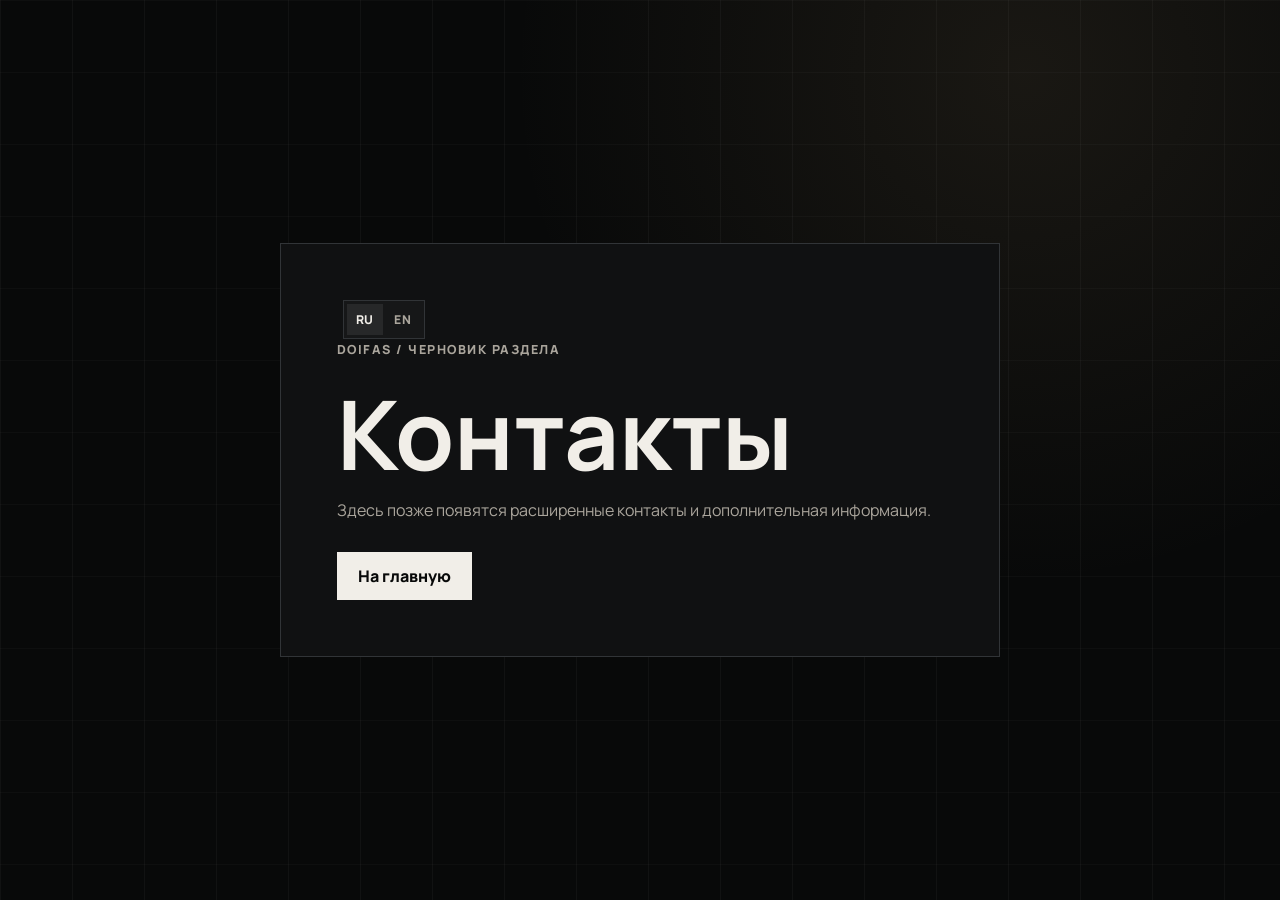
==== commit 4d30c18f: "Localization" ====
--- a/about.html
+++ b/about.html
@@ -3,7 +3,7 @@
   <head>
     <meta charset="UTF-8" />
     <meta name="viewport" content="width=device-width, initial-scale=1.0" />
-    <title>DOIFAS — About / Contacts</title>
+    <title>DOIFAS — Contacts</title>
     <link rel="preconnect" href="https://fonts.googleapis.com" />
     <link rel="preconnect" href="https://fonts.gstatic.com" crossorigin />
     <link href="https://fonts.googleapis.com/css2?family=Manrope:wght@400;700;800&display=swap" rel="stylesheet" />
@@ -11,11 +11,15 @@
   </head>
   <body class="stub-page">
     <main class="stub-card">
-      <p class="eyebrow">DOIFAS / Section draft</p>
-      <h1>Contacts</h1>
-      <!-- TODO: заменить контакты и добавить короткую расширенную биографию. -->
-      <p>Здесь будут контакты, ссылки на соцсети и дополнительная информация обо мне.</p>
-      <a class="button button--primary" href="index.html">На главную</a>
+      <div class="language-switch" aria-label="Language">
+        <button type="button" data-language-option="ru" aria-pressed="true">RU</button>
+        <button type="button" data-language-option="en" aria-pressed="false">EN</button>
+      </div>
+      <p class="eyebrow" data-i18n="stub.eyebrow">DOIFAS / Черновик раздела</p>
+      <h1 data-i18n="stub.about.title">Контакты</h1>
+      <p data-i18n="stub.about.copy">Здесь позже появятся расширенные контакты и дополнительная информация.</p>
+      <a class="button button--primary" href="index.html" data-i18n="stub.home">На главную</a>
     </main>
+    <script src="script.js"></script>
   </body>
 </html>
--- a/styles.css
+++ b/styles.css
@@ -322,6 +322,38 @@
   outline: none;
 }
 
+.language-switch {
+  display: inline-flex;
+  align-items: center;
+  gap: 2px;
+  margin-left: 6px;
+  padding: 3px;
+  border: 1px solid var(--line);
+  background: rgba(255, 255, 255, 0.025);
+}
+
+.language-switch button {
+  min-width: 36px;
+  border: 0;
+  padding: 7px 8px;
+  background: transparent;
+  color: var(--muted);
+  font: inherit;
+  font-size: 0.76rem;
+  font-weight: 800;
+  letter-spacing: 0.08em;
+  cursor: pointer;
+  transition: color 180ms ease, background-color 180ms ease;
+}
+
+.language-switch button:hover,
+.language-switch button:focus-visible,
+.language-switch button.is-active {
+  background: rgba(255, 255, 255, 0.075);
+  color: var(--text);
+  outline: none;
+}
+
 .nav-toggle {
   display: none;
   width: 42px;
@@ -1273,6 +1305,16 @@
 
   .site-nav a {
     padding: 14px;
+  }
+
+  .language-switch {
+    width: 100%;
+    margin-left: 0;
+  }
+
+  .language-switch button {
+    flex: 1;
+    padding: 12px 8px;
   }
 
   .hero h1 {
